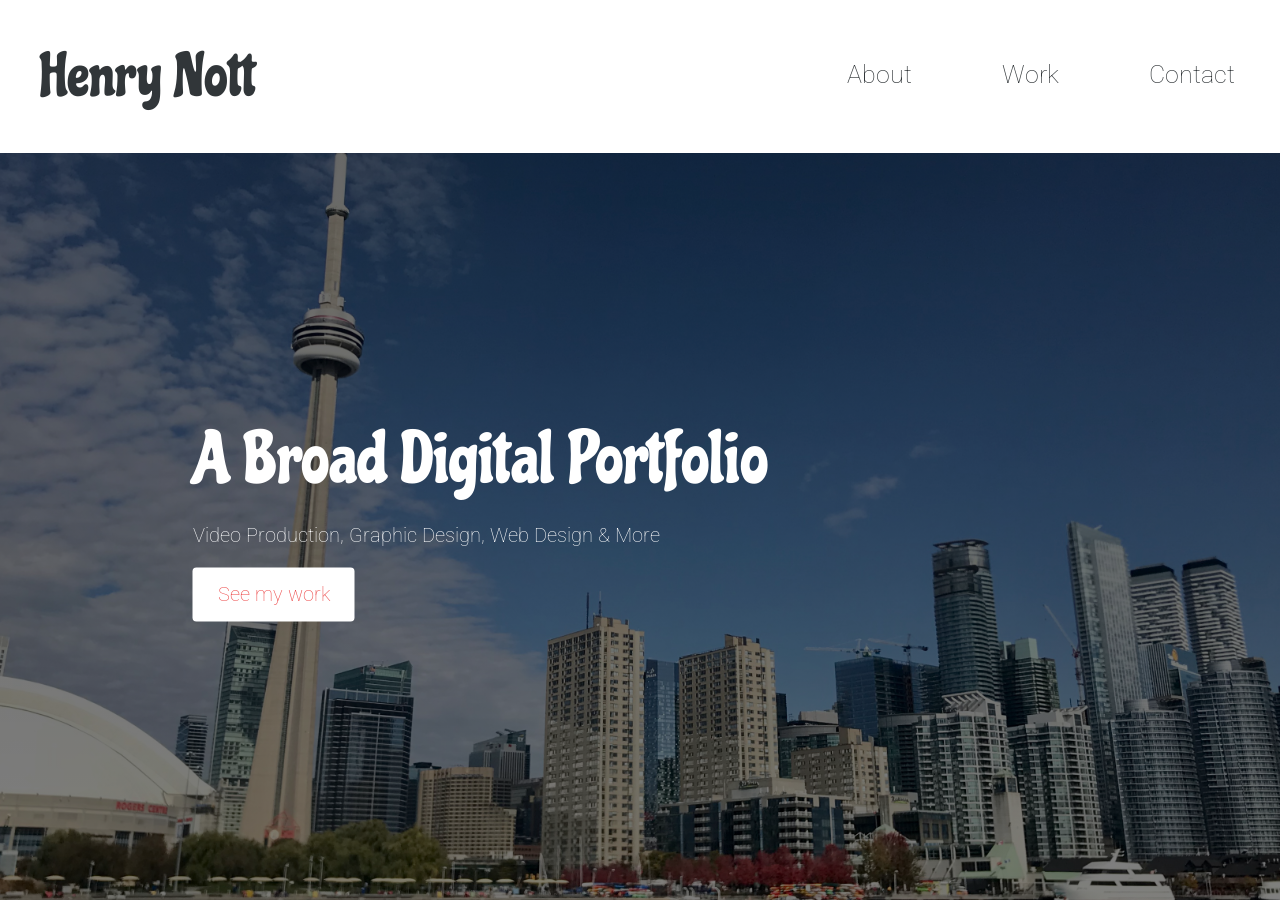
==== index.html @ 7af38d48 "Add files via upload" ====
<!DOCTYPE html>
<html>
<head>
  <!-- Adding page title -->
  <title>Henry Nott | Portfolio Webpage</title>
  <!-- Adding favicon -->
  <link rel="icon" type="image/x-icon" href="favicon.png">
  <!-- Setting characterset to UTF-8 -->
  <meta charset="UTF-8">
  <!-- Setting page description -->
  <meta name="description" content="Digital Portfolio by Henry Nott">
  <!-- Defining key words -->
  <meta name="keywords" content="Portfolio">
  <!-- Declaring page author as Henry Nott -->
  <meta name="author" content="Henry Nott">
  <!-- Defining the viewport to follow the width of the device and to not zoom -->
  <meta name="viewport" content="width=device-width, initial-scale=1.0">
  <!-- Linking styles.css CSS Stylesheet -->
  <link rel="stylesheet" type="text/css" href="styles.css">
  <!-- Linking custom Google Fonts -->
  <link rel="stylesheet" href="https://fonts.googleapis.com/css2?family=Chicle|Roboto">
  <!-- Declaring all page font to be Roboto at weight 100 -->
  <style>
    * {font-family: "Roboto", sans-serif; font-weight: 100 !important;}
  </style>
</head>
<body>
  <!-- Defining the header div as class 'header' -->
  <header class="header">
    <!-- Hyperlinking the homepage to the logo -->
    <a href="/index.html" class="logo">Henry Nott</a>
    <!-- Defining checkbox toggle to serve as hamburger menu (mobile view only) -->
    <input class="menu-btn" type="checkbox" id="menu-btn"/>
    <!-- Defining image as visiual represenation of hamburger menu; Source: Wikimedia (2022) -->
    <label class="menu-icon" for="menu-btn"><img src="https://upload.wikimedia.org/wikipedia/commons/thumb/b/b2/Hamburger_icon.svg/1024px-Hamburger_icon.svg.png"></label>
    <!-- Creating table to house navigation menu (full-size and mobile view) -->
    <ul class="menu">
      <!-- Defining 3 list items as other pages: 'About', 'Work' and 'Contact', and hyperlinking to respective pages. -->
      <li><a href="/about.html">About</a></li>
      <li><a href="/work.html">Work</a></li>
      <li><a href="/contact.html">Contact</a></li>
    </ul>
  </header>
<!-- Defining main hero image div as 'hero-img' -->
<div class="hero-img">
  <!-- Defining overlay text hero image text div as 'hero-text' -->
  <div class="hero-text">
    <!-- Writing title in Heading 1 size -->
    <h1>A Broad Digital Portfolio</h1>
    <!-- Writing text in standard paragraph size -->
    <p>Video Production, Graphic Design, Web Design & More</p>
    <!-- Defining button and labelling it with 'See my work' -->
    <button><a href="/work.html" target="_blank">See my work</a></button>
  </div>
</div>
</body>
---- styles.css ----
/*** HEAD STYLES ***/
/* Defining all Headings 1 size text as 72px and font family 'Chicle' */
h1 {
  font-size: 72px;
  font-family: 'Chicle';
}

/* Defining all Headings 2 size text as 42px */
h2 {
  font-size: 42px;
}

/* Defining all Headings 3 size text as 28px */
h3 {
  font-size: 28px:
}

/* Defining all Headings 4 size text as 24px */
h4 {
  font-size: 24px
}

/* Defining all paragraph size text as 20px */
p {
  font-size: 20px
}

/* Defining all hyperlinks as color #ec4545 and to have to text decoration (removes underline) */
a {
  color: #ec4545;
  text-decoration: none;
}

/* Defining all hyperlinks have text decoration underline WHEN CURSOR IS HOVERING */
a:hover {
  text-decoration: underline;
}

/*** BODY STYLES ***/
/* Defining the height and width of html document is 100% of viewfinder, with no margin or padding */
body, html {
    height: 100%;
    width: 100%;
    margin: 0;
    padding: 0;
}

/** Header **/
/* Defining everything class "header" have background color #fff (white), position fixed (stays in same place even if page is scrolled), a width 100% of the div, a 0px margin top and left and a z-index (3D stack) of 1 to bring it to the front of the page */
.header {
  background-color: #fff;
  position: fixed;
  width: 100%;
  top: 0;
  left: 0;
  z-index: 1;
}
/* Defining every hyperlink in class "header" to have font family 'Chicle' (changes logo font) */
.header a {
  font-family: Chicle;
}
/* Defining every uniform list in class "header" to have a margin of 0px, padding of 0px, no list style, overflow hidden and a background color of #fff (white) */
.header ul {
  margin: 0;
  padding: 0;
  list-style: none;
  overflow: hidden;
  background-color: #fff;
}

/* Defining every hyperlink with a list item within class "header" set display to block, padding 15px top/bottom and 40px left/right, text color #ffffff (white), background color #313639 (off-black), no text decoration (removes underline), font family Roboto, font size 20px and a hover transition time of 300 milliseconds */
.header li a {
  display: block;
  padding: 15px 40px;
  color: #ffffff;
  background-color: #313639;
  text-decoration: none;
  font-family: Roboto;
  font-size: 20px;
  transition: 300ms;
  text-decoration: underline transparent;
}

/* Defining every hyperlink with a list item AND class "menu-btn" within class "header" to set background color to #ec4545 (pastel red) WHEN CURSOR IS HOVERING */
.header li a:hover,
.header .menu-btn:hover {
  background-color: #ec4545;
}

/* Defining everything in class "logo" within class "header" to display as block, float content to the left, set font size as 60px, font color as #313639 (off black) and padding as 40px top, left and bottom with 0px right. No text decoration to remove underline. (Changes appearance of logo) */
.header .logo {
  display: block;
  float: left;
  font-size: 60px;
  color: #313639;
  padding: 40px 0px 40px 40px;
  text-decoration: none;
}

/* Menu */
/* Defining everything in class "menu" within class "header" to clear both size to allow other content to float, sets a max height of 0px and a transtion of .2 seconds with ease-out effect */
.header .menu {
  clear: both;
  max-height: 0;
  transition: max-height .2s ease-out;
}

/* Menu Icon */
/* Defining every image in class "menu-icon" within class "header" to have a height/width of 40px (defines size of hamburger menu) */
.header .menu-icon img {
  height: 40px;
  width: 40px;
}

/* Defining everything in class "menu-icon" within class "header" to change cursor to a pointer, display inline, float to the right (logo is on the left), have padding of 55px top/bottom 30px left and 0px right and set position relative to other elements */
.header .menu-icon {
  cursor: pointer;
  display: inline-block;
  float: right;
  padding: 55px 30px 55px 0px;
  position: relative;
  user-select: none;
}

/* Menu Button */
/* Defining everything in class "menu-btn" within class "header" to not display (hides checkbox toggle for menu in place of icon image) */
.header .menu-btn {
  display: none;
}

/* Defining all siblings of class "menu" within a checked class "menu-btn" in class "header" to have a max height of 240px (stops menu from warping/overflowing) */
.header .menu-btn:checked ~ .menu {
  max-height: 240px;
}

/* Full-Size Header */
/* Defining everything flowing this instruction above a minimum width of 900px (for the full size menu) */
@media (min-width: 900px) {
  /* Defining all list items within class "header" to float left */
  .header li {
    float: left;
  }

  /* Defining all hyperlinks in list items within class "header" to set padding 60px top/bottom 45px left/right, font size 25px, font color #313639 (off black) and background color to #ffffff (white) */
  .header li a {
    padding: 60px 45px;
    font-size: 25px;
    color: #313639;
    background-color: #ffffff;
  }

  /* Defining all hyperlinks in list items within class "header" to add text decoration underline and background color #ffffff WHEN CURSOR IS HOVERING */
  .header li a:hover {
    text-decoration: underline;
    background-color: #ffffff;
  }

  /* Defining everything in class "menu" within class "header" to not clear for floats, float right and have no max height (allows for responsive scaling) */
  .header .menu {
    clear: none;
    float: right;
    max-height: none;
  }

  /* Defining everything in class "menu-icon" within class "header" to not display (hides hamburger in full size menu) */
  .header .menu-icon {
    display: none;
  }
}

/** INDEX: Hero Image **/

/* The hero image */

.hero-img {
  /* Using "linear-gradient" to add a darken background effect to the background image (photography.jpg), making the text easier to read */
  background-image: linear-gradient(rgba(0, 0, 0, 0.6), rgba(0, 0, 0, 0.5)), url("photography.jpg");

  /* Set a height (90% not 100% as there is a 10% gap blow) */
  height: 90%;

  /* Positioning and centering the background image to scale nicely on all screens, leaving a 10% gap at top to avoid menu getting in the way */
  background-position: center;
  background-repeat: no-repeat;
  background-size: cover;
  position: relative;
  top: 10%;
  left: 0;
  right: 0;
  bottom:0;
}

/* Placing text in the middle of the image, aligned left */
.hero-text {
  text-align: left;
  position: absolute;
  top: 50%;
  left: 37.5%;
  transform: translate(-50%, -50%);
  color: white;
}

/* Defining all h1 within class "hero-text" to have a bottom margin of 0px */
.hero-text h1 {
  margin-bottom: 0px !important;
}

/* Defining all buttons within class "hero-text" to have: no border, round edges by 4px, no outline, display inline, padding 15px top/bottom 25px left/right, font color #313639 (off black), background color #fff (white), font size 20px, align the text center, change cursor to pointer and set hover transition to 300 milliseconds */
.hero-text button {
  border: none;
  border-radius: 4px;
  outline: 0;
  display: inline-block;
  padding: 15px 25px;
  color: #313639;
  background-color: #fff;
  font-size: 20px;
  text-align: center;
  cursor: pointer;
  transition: 300ms;
}

/* Defining all buttons within class "hero-text" to have a background color of #ec4545 (off black) and font color of white WHEN CURSOR IS HOVERING */
.hero-text button:hover {
  background-color: #ec4545;
  color: white !important;
}

/* Defining all hyperlinks in buttons within class "hero-text" to font color of white and no text decoration (removes underline) WHEN CURSOR IS HOVERING*/
.hero-text button:hover a {
  color: white !important;
  text-decoration: none;
}

/** ABOUT: About Me **/

/* Background */
/* Defining everything in class "about" to use background image (Source: Adrien Olichon/Pexels, 2018), set height/width to 100% of div, and center and position as before. Overflow on x axis creates page scroll, margin height 10% to avoid menu */
.about {
  background-image: url("https://images.pexels.com/photos/2387793/pexels-photo-2387793.jpeg?auto=compress&cs=tinysrgb&dpr=2&h=750&w=1260");
  height: 100%;
  width: 100%;
  background-position: center;
  background-repeat: no-repeat;
  background-size: cover;
  position: relative;
  overflow-x: scroll;
  top: 10%;
  left: 0;
  right: 0;
  bottom: 0%;
}

/* Title */
/* Defining everything in class "about-title" to have a padding of 10% top 1% right/bottom 5% left, font color white */
.about-title {
  padding: 10% 1% 1% 5%;
  color: white;
}

/* Defining everything following instruction under width of 600px (mobile view) */
@media (max-width: 600px) {
  .about-title {
    padding: 30% 1% 1% 5%;
  }
}
/* Defining everything following instruction over width of 1900px (large full-screen view) */
@media (min-width: 1900px) {
  .about-title {
    padding: 5% 1% 1% 5%;
  }
}
/* Defining every h1 in class "about-title" to have margin of 10px */
.about-title h1 {
  margin: 10px;
}

/* Content */
/* Defining everything in class "about-content" to have padding of 0% top/bottom 5% left/right and color white */
.about-content {
  padding: 0% 5% 0% 5%;
  color: white;
}

/* Defining every h2 in class "about-content" to have margin of 10px top/right/left 20px bottom */
.about-content h2 {
  margin: 10px 10px 20px 10px;
}

/* Defining every paragraph in class "about-content" to have margin of 10px */
.about-content p {
  margin: 10px;
}

/* Defining every image in class "about-content" to have margin of 5px top/bottom/left 15px right (leaves gap to right of image) */
.about-content img {
  margin: 5px 15px 5px 5px;
}

/* Defining everything in class "linkedin-btn" to have left/right padding of 5% */
.linkedin-btn {
  padding: 0% 5% 0% 5%;
}

/* Defining every image in class "linkedin-btn" to have height 60px, margin of 10px and a top margin 4px */
.linkedin-btn img {
  height: 60px;
  margin: 10px;
  margin-top: 4px;
}

/* Defining everything in class "cvbtn" to have no border, color white, margin 4%, padding 10px top/bottom 28px left/right, text align center, no text decoration (removes underline), display inline, height 60px (to match LinkedIn button), font size 20px, hover transition of .4 seconds, make cursor a pointer and to float left */
.cvbtn {
  border: none;
  color: white;
  margin: 4%;
  padding: 10px 28px;
  text-align: center;
  text-decoration: none;
  display: inline-block;
  height: 60px;
  font-size: 20px;
  margin: 4px 0px;
  transition-duration: 0.4s;
  cursor: pointer;
  float: left;
}

/* Defining everything in class "btn-styled" to have background color of white, font color black and curve button edges by 4px */
.btn-styled {
  background-color: white;
  color: black;
  border-radius: 4px;
}

/* Defining everything in class "cvbtn" to have background color of #ec4545 (pastel red) WHEN CURSOR IS HOVERING */
.cvbtn:hover {
  background-color: #ec4545;
}

/* Defining every hyperlink in class "cvbtn" to have no text decoration (removing underline) and a font color of black */
.cvbtn a {
  text-decoration: none;
  color: black;
}

/* Defining every hyperlink in class "cvbtn" to have a font color of white WHEN CURSOR IS HOVERING */
.cvbtn:hover a {
  color: white;
}

/** WORK: My Work **/

/* Background */
/* Defining everything in class "work" to use background image (Source: Adrien Olichon/Pexels, 2018), set height/width to 100% of div, and center and position as before. Overflow on x axis creates page scroll, margin height 10% to avoid menu */
.work {
  background-image: url("https://images.pexels.com/photos/2387793/pexels-photo-2387793.jpeg?auto=compress&cs=tinysrgb&dpr=2&h=750&w=1260");
  height: 100%;
  width: 100%;
  background-position: center;
  background-repeat: no-repeat;
  background-size: cover;
  position: relative;
  overflow-x: scroll;
  top: 10%;
  left: 0;
  right: 0;
  bottom: 0%;
}

/* Title */
/* Defining everything in class "work-title" to have padding of 10% top 1% right/bottom 5% left and a font color of white */
.work-title {
  padding: 10% 1% 1% 5%;
  color: white;
}

/* Defining everything following instruction under width of 600px (mobile view) */
@media (max-width: 600px) {
  .work-title {
    padding: 30% 1% 1% 5%;
  }
}

/* Defining everything following instruction over width of 1900px (large full-screen view) */
@media (min-width: 1900px) {
  .work-title {
    padding: 5% 1% 1% 5%;
  }
}

/* Defining every h1 in class "work-title" to have margin of 10px */
.work-title h1 {
  margin: 10px;
}

/* Content */

/* Defining everything in class "work-content" to have padding of 0% top/bottom 5% right/left and a font color of white */
.work-content {
  padding: 0% 5% 0% 5%;
  color: white;
}

/* Defining every h2 in class "work-content" to have a margin of 10px top/left 0px right 20px bottom */
.work-content h2 {
  margin: 10px 0px 20px 10px;
}

/* Defining every paragraph in class "work-content" to have a margin of 10px */
.work-content p {
  margin: 10px;
}

/** CONTACT: Contact Me **/

/* Background */
/* Defining everything in class "contact" to use background image (Source: Adrien Olichon/Pexels, 2018), set height/width to 100% of div, and center and position as before. Overflow on x axis creates page scroll, margin height 10% to avoid menu */
.contact {
  background-image: url("https://images.pexels.com/photos/2387793/pexels-photo-2387793.jpeg?auto=compress&cs=tinysrgb&dpr=2&h=750&w=1260");
  height: 100%;
  width: 100%;
  background-position: center;
  background-repeat: no-repeat;
  background-size: cover;
  position: relative;
  overflow-x: scroll;
  top: 10%;
  left: 0;
  right: 0;
  bottom: 0%;
}

/* Title */
/* Defining everything in class "contact-title" to have padding of 10% top 1% right/bottom 5% left and a font color of white */
.contact-title {
  padding: 10% 1% 1% 5%;
  color: white;
}

/* Defining everything following instruction under width of 600px (mobile view) */
@media (max-width: 600px) {
  .contact-title {
    padding: 30% 1% 1% 5%;
  }
}

/* Defining everything following instruction over width of 1900px (large full-screen view) */
@media (min-width: 1900px) {
  .contact-title {
    padding: 5% 1% 1% 5%;
  }
}

/* Defining every h1 in class "contact-title" to have margin of 10px */
.contact-title h1 {
  margin: 10px;
}

/* Content */
/* Defining everything in class "contact-content" to have padding of 0% top/bottom 5% right/left and a font color of white */
.contact-content {
  padding: 0% 5% 0% 5%;
  color: white;
}

/* Defining every h2 in class "contact-content" to have a margin of 10px top/left 0px right 20px bottom */
.contact-content h2 {
  margin: 10px 10px 20px 10px;
}

/* Defining every paragraph in class "contact-content" to have a margin of 10px */
.contact-content p {
  margin: 10px;
}

/* Defining everything in class "linkedin-btn2" to have padding of 0% top/bottom 5% right 0.4% left */
.linkedin-btn2 {
  padding: 0% 5% 0% 0.4%;
}

/* Defining every image in class "linkedin-btn2" to have height of 50px */
.linkedin-btn2 img {
  height: 50px;
}
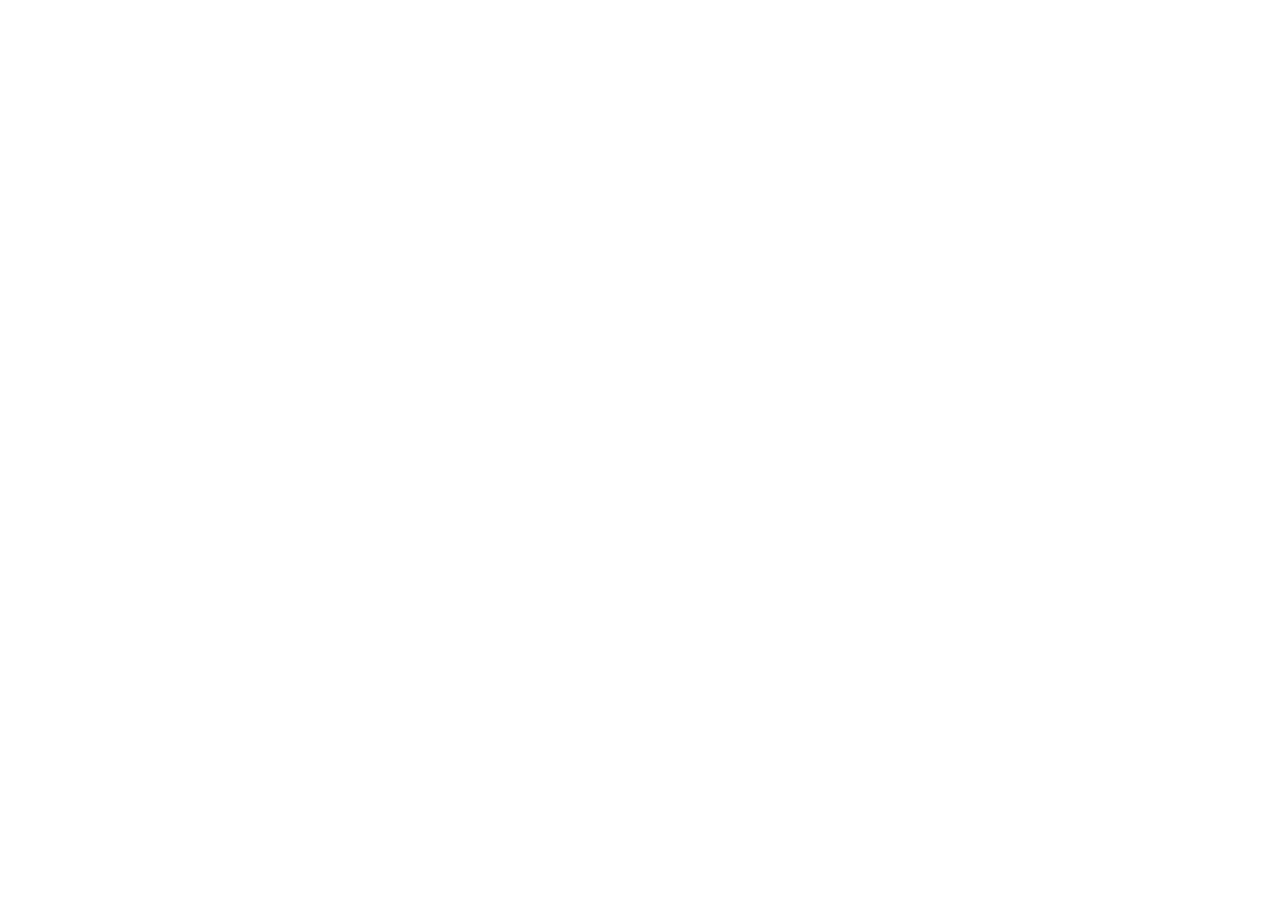
==== commit 8028af28: "p5.js Sketch My p5.js sketch downloaded from p5js.org." ====
--- a/index.html
+++ b/index.html
@@ -1,56 +1,14 @@
-<!DOCTYPE html>
-<html>
-<head>
-  <!-- Adding page title -->
-  <title>Henry Nott | Portfolio Webpage</title>
-  <!-- Adding favicon -->
-  <link rel="icon" type="image/x-icon" href="favicon.png">
-  <!-- Setting characterset to UTF-8 -->
-  <meta charset="UTF-8">
-  <!-- Setting page description -->
-  <meta name="description" content="Digital Portfolio by Henry Nott">
-  <!-- Defining key words -->
-  <meta name="keywords" content="Portfolio">
-  <!-- Declaring page author as Henry Nott -->
-  <meta name="author" content="Henry Nott">
-  <!-- Defining the viewport to follow the width of the device and to not zoom -->
-  <meta name="viewport" content="width=device-width, initial-scale=1.0">
-  <!-- Linking styles.css CSS Stylesheet -->
-  <link rel="stylesheet" type="text/css" href="styles.css">
-  <!-- Linking custom Google Fonts -->
-  <link rel="stylesheet" href="https://fonts.googleapis.com/css2?family=Chicle|Roboto">
-  <!-- Declaring all page font to be Roboto at weight 100 -->
-  <style>
-    * {font-family: "Roboto", sans-serif; font-weight: 100 !important;}
-  </style>
-</head>
-<body>
-  <!-- Defining the header div as class 'header' -->
-  <header class="header">
-    <!-- Hyperlinking the homepage to the logo -->
-    <a href="/index.html" class="logo">Henry Nott</a>
-    <!-- Defining checkbox toggle to serve as hamburger menu (mobile view only) -->
-    <input class="menu-btn" type="checkbox" id="menu-btn"/>
-    <!-- Defining image as visiual represenation of hamburger menu; Source: Wikimedia (2022) -->
-    <label class="menu-icon" for="menu-btn"><img src="https://upload.wikimedia.org/wikipedia/commons/thumb/b/b2/Hamburger_icon.svg/1024px-Hamburger_icon.svg.png"></label>
-    <!-- Creating table to house navigation menu (full-size and mobile view) -->
-    <ul class="menu">
-      <!-- Defining 3 list items as other pages: 'About', 'Work' and 'Contact', and hyperlinking to respective pages. -->
-      <li><a href="/about.html">About</a></li>
-      <li><a href="/work.html">Work</a></li>
-      <li><a href="/contact.html">Contact</a></li>
-    </ul>
-  </header>
-<!-- Defining main hero image div as 'hero-img' -->
-<div class="hero-img">
-  <!-- Defining overlay text hero image text div as 'hero-text' -->
-  <div class="hero-text">
-    <!-- Writing title in Heading 1 size -->
-    <h1>A Broad Digital Portfolio</h1>
-    <!-- Writing text in standard paragraph size -->
-    <p>Video Production, Graphic Design, Web Design & More</p>
-    <!-- Defining button and labelling it with 'See my work' -->
-    <button><a href="/work.html" target="_blank">See my work</a></button>
-  </div>
-</div>
-</body>
+<!DOCTYPE html><html lang="en"><head>
+    <script src="p5.js"></script>
+    <script src="p5.sound.min.js"></script>
+    <link rel="stylesheet" type="text/css" href="style.css">
+    <meta charset="utf-8">
+
+  </head>
+  <body>
+    <main>
+    </main>
+    <script src="sketch.js"></script>
+  
+
+</body></html>
--- a/style.css
+++ b/style.css
@@ -0,0 +1,7 @@
+html, body {
+  margin: 0;
+  padding: 0;
+}
+canvas {
+  display: block;
+}
